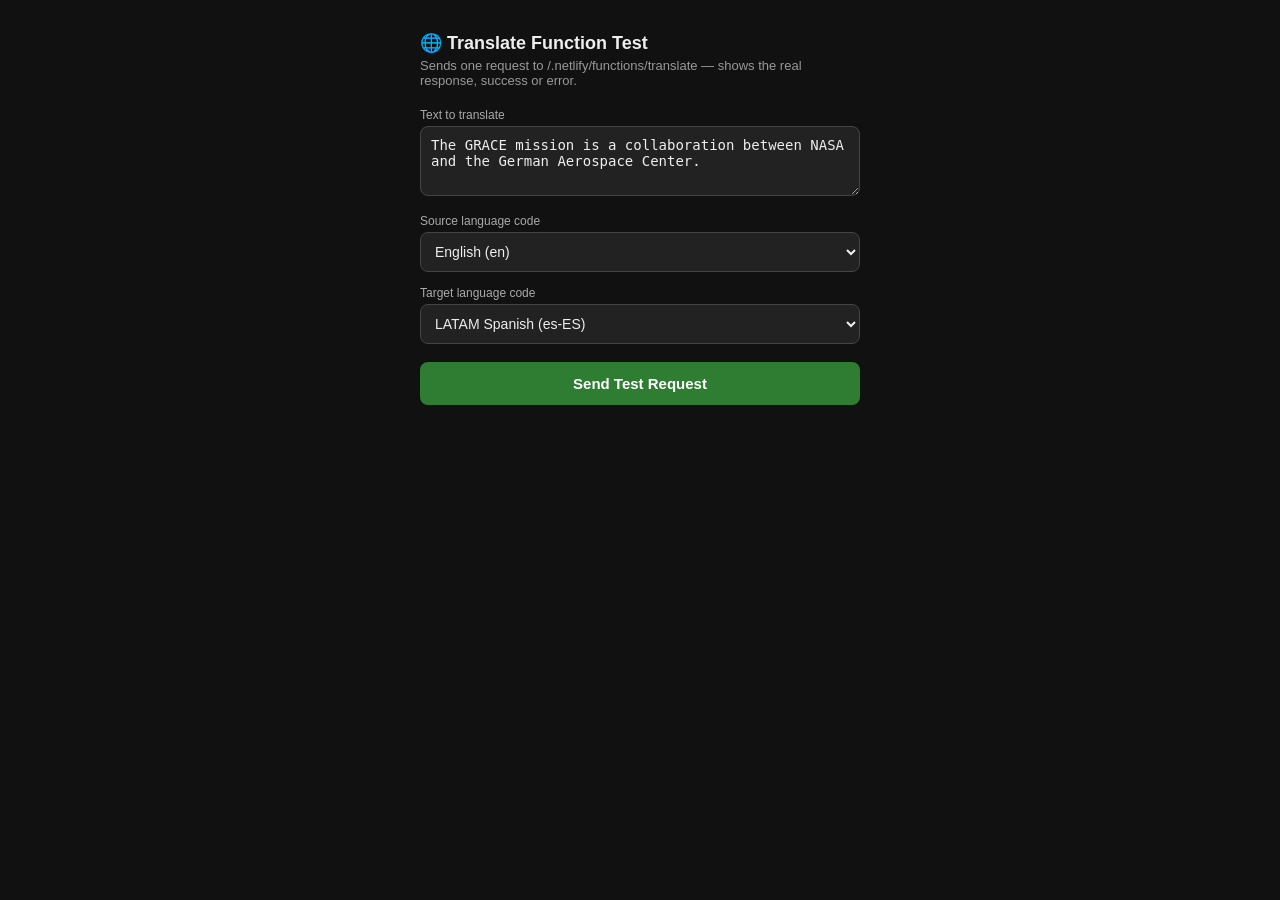
==== translate-test.html @ 3f99ef4c "Add files via upload" ====
<!DOCTYPE html>
<html lang="en">
<head>
<meta charset="UTF-8">
<meta name="viewport" content="width=device-width, initial-scale=1.0">
<title>Translate Function — Test</title>
<style>
  *{box-sizing:border-box;}
  body{font-family:-apple-system,'Segoe UI',sans-serif;background:#111;color:#eee;padding:20px;max-width:480px;margin:0 auto;}
  h1{font-size:18px;margin-bottom:4px;}
  p.sub{color:#999;font-size:13px;margin-top:0;margin-bottom:20px;}
  label{display:block;font-size:12px;color:#aaa;margin-bottom:4px;margin-top:14px;}
  input,textarea,select{width:100%;padding:10px;background:#222;border:1px solid #444;border-radius:8px;color:#eee;font-size:14px;}
  textarea{min-height:70px;resize:vertical;}
  button{width:100%;margin-top:18px;padding:13px;background:#2e7d32;border:none;border-radius:8px;color:#fff;font-weight:700;font-size:15px;cursor:pointer;}
  button:disabled{background:#555;cursor:not-allowed;}
  #result{margin-top:20px;padding:14px;border-radius:8px;font-size:13px;white-space:pre-wrap;word-break:break-word;display:none;}
  #result.success{background:#1b3a1e;border:1px solid #2e7d32;display:block;}
  #result.error{background:#3a1b1b;border:1px solid #7d2e2e;display:block;}
  #result.loading{background:#222;border:1px solid #444;display:block;color:#999;}
  .label-tag{font-size:11px;text-transform:uppercase;letter-spacing:.5px;font-weight:700;margin-bottom:6px;display:block;}
  .success .label-tag{color:#4caf50;}
  .error .label-tag{color:#f44336;}
</style>
</head>
<body>

<h1>🌐 Translate Function Test</h1>
<p class="sub">Sends one request to /.netlify/functions/translate — shows the real response, success or error.</p>

<label for="text">Text to translate</label>
<textarea id="text">The GRACE mission is a collaboration between NASA and the German Aerospace Center.</textarea>

<label for="source">Source language code</label>
<select id="source">
  <option value="en" selected>English (en)</option>
  <option value="fr">French (fr)</option>
  <option value="es-ES">Spanish (es-ES)</option>
</select>

<label for="target">Target language code</label>
<select id="target">
  <option value="es-ES" selected>LATAM Spanish (es-ES)</option>
  <option value="fr">French (fr)</option>
  <option value="de">German (de)</option>
  <option value="yo">Yoruba (yo)</option>
  <option value="ha">Hausa (ha)</option>
  <option value="ig">Igbo (ig)</option>
</select>

<button id="runBtn" onclick="runTest()">Send Test Request</button>

<div id="result"></div>

<script>
async function runTest(){
  const btn = document.getElementById('runBtn');
  const result = document.getElementById('result');
  const text = document.getElementById('text').value.trim();
  const sourceLang = document.getElementById('source').value;
  const targetLang = document.getElementById('target').value;

  if(!text){
    result.className = 'error';
    result.textContent = 'Please enter some text to translate.';
    return;
  }

  btn.disabled = true;
  btn.textContent = 'Sending…';
  result.className = 'loading';
  result.textContent = 'Calling /.netlify/functions/translate ...';

  const startTime = Date.now();

  try{
    const res = await fetch('/.netlify/functions/translate', {
      method: 'POST',
      headers: { 'Content-Type': 'application/json' },
      body: JSON.stringify({ text, sourceLang, targetLang })
    });

    const elapsed = Date.now() - startTime;
    const data = await res.json();

    if(res.ok && data.translatedText){
      result.className = 'success';
      result.innerHTML = '';
      const tag = document.createElement('span');
      tag.className = 'label-tag';
      tag.textContent = `✅ Success (${res.status}) — ${elapsed}ms`;
      result.appendChild(tag);
      result.appendChild(document.createTextNode(data.translatedText));
    } else {
      result.className = 'error';
      result.innerHTML = '';
      const tag = document.createElement('span');
      tag.className = 'label-tag';
      tag.textContent = `❌ Error (${res.status}) — ${elapsed}ms`;
      result.appendChild(tag);
      result.appendChild(document.createTextNode(JSON.stringify(data, null, 2)));
    }
  }catch(err){
    result.className = 'error';
    result.innerHTML = '';
    const tag = document.createElement('span');
    tag.className = 'label-tag';
    tag.textContent = '❌ Network / unexpected error';
    result.appendChild(tag);
    result.appendChild(document.createTextNode(err.message));
  }finally{
    btn.disabled = false;
    btn.textContent = 'Send Test Request';
  }
}
</script>

</body>
</html>
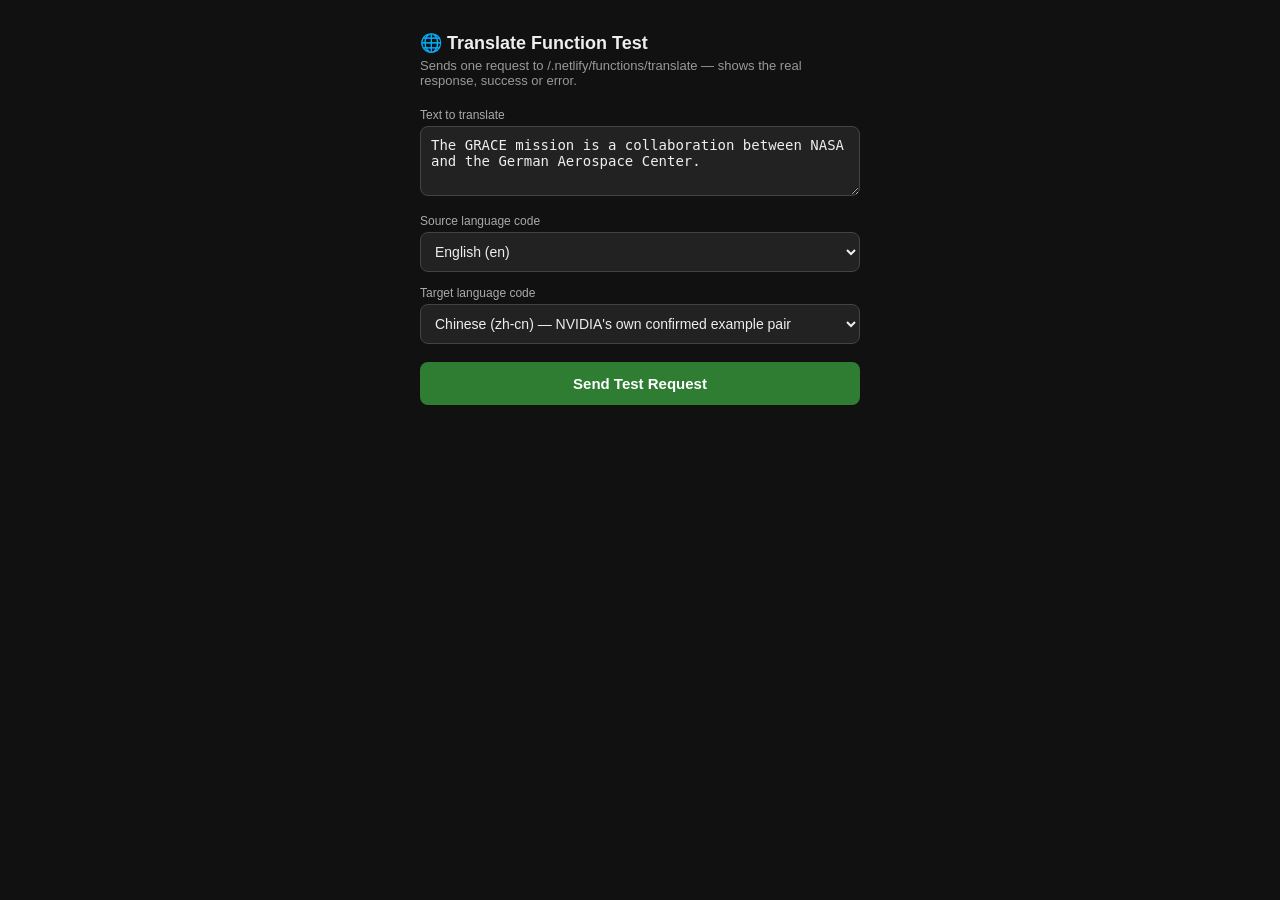
==== commit abf28c20: "Add files via upload" ====
--- a/translate-test.html
+++ b/translate-test.html
@@ -40,7 +40,9 @@
 
 <label for="target">Target language code</label>
 <select id="target">
-  <option value="es-ES" selected>LATAM Spanish (es-ES)</option>
+  <option value="zh-cn" selected>Chinese (zh-cn) — NVIDIA's own confirmed example pair</option>
+  <option value="es-US">LATAM Spanish (es-US)</option>
+  <option value="es-ES">European Spanish (es-ES)</option>
   <option value="fr">French (fr)</option>
   <option value="de">German (de)</option>
   <option value="yo">Yoruba (yo)</option>
